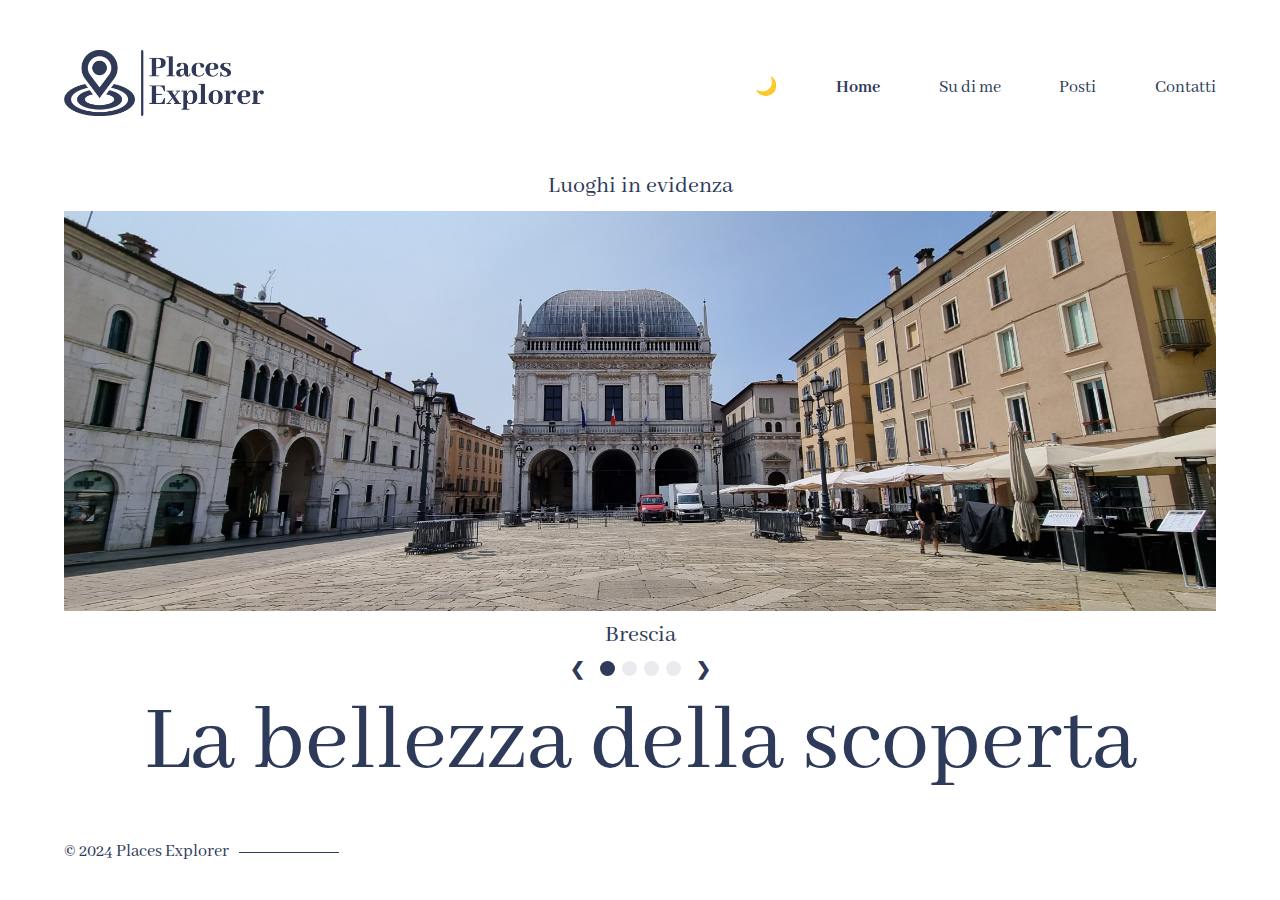
==== index.html @ 6d05692e "Add files via upload" ====
<!-- 
  problemi
- slideshow automatica non va
- dark mode non rimane attiva in tutti i siti (sessioni in js non vanno)
- dark mode incompleta
- provare a fare unico div che stampa tutte le immagini in modo dinamico da js nella slideshow dell'index
- possibile casella di ricerca per cercare luoghi (database che memorizza nomeluogo) usando ajax
-->


<!DOCTYPE html>
<html lang="it">
  <head>
    <meta charset="UTF-8" />
    <meta name="viewport" content="width=device-width, initial-scale=1.0" />
    <link rel="preconnect" href="https://fonts.googleapis.com" />
    <link rel="preconnect" href="https://fonts.gstatic.com" crossorigin />
    <link href='https://fonts.googleapis.com/css?family=Abhaya Libre' rel='stylesheet'>
    <link rel="icon" href="./favicon.ico" type="image/x-icon" />

    <link rel="stylesheet" href="css/style.css" />
    <link rel="stylesheet" href="css/index.css" />
    <script src="js/darkmode.js"></script>
    <script src="js/slideshow.js"></script>
    <title>PlacesExplorer | Home</title>

  </head>
  <body onload="cambioImg(1,4)">
    <div class="safe-area spaced-column">
      <nav>
        <div class="logo"><img src="img/logo.png" alt="Home" width="200" height="66"></div>
        <input type="checkbox" class="toggler" />
        <div class="hamburger"><div></div></div>
        <div class="menu">
          <button id="dark-switch" onclick="darkmode()">🌙</button>
          <a class="menu-item active" href="./index.html">Home</a>
          <a class="menu-item" href="./pages/about.html">Su di me</a>
          <a class="menu-item" href="./pages/places.html">Posti</a>
          <a class="menu-item" href="./pages/contacts.html">Contatti</a>
        </div>
      </nav>

      <br>
      <div class="text"><h3>Luoghi in evidenza</h3></div>
      <div class="content">
        <div class="slide-container">
          <div class="slide-image" id="1">
            <a href="pages/places.html"><img class="sl-image" src="./img/slideshow/1.jpg" style="width:100%"></a>
            <div class="text"><h3>Brescia</h3></div>
          </div>
      
          <div class="slide-image" id="2">
            <a href="pages/places.html"><img class="sl-image" src="./img/slideshow/2.jpg" style="width:100%"></a>
            <div class="text"><h3>Milano</h3></div>
          </div>
      
          <div class="slide-image" id="3">
            <a href="pages/places.html"><img class="sl-image" src="./img/slideshow/3.jpg" style="width:100%"></a>
            <div class="text"><h3>Roma</h3></div>
          </div>

          <div class="slide-image" id="4">
            <a href="pages/places.html"><img class="sl-image" src="./img/slideshow/4.jpg" style="width:100%"></a>
            <div class="text"><h3>Napoli</h3></div>
          </div>

          <br>
          <br>

          <div style="text-align:center">
            <span><a class="prev" onclick="cambioImg(-1,4)">❮</a></span>
            <span class="dot" onclick="cambioDot(1,4)"></span> 
            <span class="dot" onclick="cambioDot(2,4)"></span> 
            <span class="dot" onclick="cambioDot(3,4)"></span>
            <span class="dot" onclick="cambioDot(4,4)"></span>
            <span><a class="next" onclick="cambioImg(1,4)">❯</a></span>
          </div>
      
        </div>

        <br>
        <br>

        <h1 id="h1index">La bellezza della scoperta</h1>
      </div>
      
      <div class="footer">© 2024 Places Explorer</div>
    </div>
  </body>
</html>
---- css/style.css ----
:root {
  --primary800: #0e111b;
  --primary500: #2e3a59;
  --primary400: #434e6a;
  --gray100: #f7f7fc;
  --gray200: #eaebee;
}

* {
  margin: 0;
}

body, #dark-switch {
  font-family: "Abhaya Libre", sans-serif;
  font-size: 1.125rem;
  line-height: 24px;

}

h1 {
  font-size: 6rem;
  line-height: 104px;
}

h2 {
  font-size: 3rem;
  line-height: 56px;
}

h3 {
  font-size: 1.5rem;
  line-height: 32px;
}

h4 {
  font-size: 1.25rem;
  line-height: 24px;
}

h1,
h2,
h3,
h4,
h5,
h6,
p{
  color: var(--primary500);
  font-weight: normal;
}

#h1index{
  text-align: center;
}

a,
a:visited,
a:focus {
  text-decoration: none;
  color: var(--primary500);
}

.logo {
  font-size: 1.5rem;
  line-height: 32px;
}

nav .logo {
  font-weight: bold;
  color: var(--primary500);
}

nav .menu {
  display: flex;
  width: 40%;
  justify-content: space-between;
  flex-direction: row;
}

nav {
  display: flex;
  height: 80px;
  flex-direction: row;
  margin-top: 3rem;
  justify-content: space-between;
  align-items: center;
}

.active {
  font-weight: bold;
  /* color: red; */
}

.safe-area {
  max-width: 1200px;
  width: 90vw;
  margin-inline: auto;
  min-height: 100vh;
}

.spaced-column {
  display: flex;
  flex-direction: column;
  justify-content: space-between;
}

.content {
  display: flex;
  flex-direction: column;
  align-items: center;
  justify-content: center;
}

.content > :not(:last-child) {
  margin-bottom: 2rem;
}

.main-image {
  width: 100%;
  height: 400px;
  object-fit: cover;
  /* object-position: center; */
  display: block;
}

.full-width-img {
  width: 100%;
}

.title-block {
  width: 100%;
  margin-top: 5rem;
  margin-bottom: 5rem;
}

.title-block h1 {
  margin-bottom: 1rem;
}

.title-block h3 {
  letter-spacing: 3px;
  font-weight: bold;
}

.footer {
  padding-top: 2em;
  padding-bottom: 2em;
  color: var(--primary500);
  position: relative;
}

.footer::after {
  content: "";
  position: absolute;
  width: 100px;
  height: 1px;
  top: 50%;
  margin-left: 10px;
  background-color: var(--primary500);
}

.toggler {
  display: none;
}

/* @media (max-width: 1200px) {
  .safe-area {
    padding-inline: 1.5rem;
  }
} */

@media (max-width: 768px) {
  h1 {
    font-size: 2.5rem;
    line-height: 44px;
  }
  h2 {
    font-size: 2rem;
    line-height: 40px;
  }
  h3 {
    font-size: 1.125rem;
    line-height: 24px;
  }
  .title-block {
    margin-top: 0;
  }

  .toggler {
    opacity: 0;
    z-index: 3;
    display: block;
    cursor: pointer;
    width: 30px;
    height: 10px;
  }

  .hamburger {
    position: absolute;
    right: 0;
    z-index: 2;
    width: 30px;
    height: 10px;
    display: flex;
    flex-direction: column;
    align-items: center;
    justify-content: flex-end;
  }
  .hamburger > div {
    position: relative;
    width: 100%;
    height: 3px;
    background-color: var(--primary500);
  }

  .hamburger > div:before {
    content: "";
    position: absolute;
    top: -10px;
    background-color: inherit;
    width: 100%;
    height: 3px;
  }

  .toggler:checked {
    height: 30px;
  }

  .toggler:checked + .hamburger > div {
    transform: rotate(135deg);
    position: absolute;
    top: 0;
  }

  .toggler:checked + .hamburger > div:before {
    transform: rotate(90deg);
    top: 0;
  }

  .toggler:checked ~ .menu {
    display: flex;
    z-index: 1;
  }

  nav {
    position: relative;
  }

  nav .menu {
    position: fixed;
    height: 100vh;
    width: 100vw;
    display: none;
    flex-direction: column;
    justify-content: center;
    align-items: center;
    top: 50%;
    left: 50%;
    background-color: white;
    transform: translate(-50%, -50%);
    font-size: 1.7rem;
  }
}

.dark-mode{
  background-color: black;

  .menu{
    background-color: black;
  }

  .menu-item, h1, h2, h3, h4, .footer, #dark-switch, #dark-link{
    color: white;
  }

  /*non cambia immagine correttamente*/
  .logo img{
    background: cover;
    background: url(../img/logowhite.png);
  }
}

#dark-switch{
  padding: 0;
  border: none;
  background: none;
}
---- css/index.css ----
/*slideshow*/
.text{
    text-align: center;
  }
  
.slide-container{
    width: 100%;
    height: 400px;
}
  
.slide-image {
    width: 100%;
    height: 400px;
    object-fit: cover;
    /* object-position: center; */
    display: none;
}
  
/* Stile per i pulsanti "prev" e "next"*/
.prev, .next {
    cursor: pointer;
    padding: 10px;
    color: var(--primary500);
    font-weight: bold;
    font-size: 20;
    user-select: none;
}
  
/*Stile per i "dot"*/
.dot {
    cursor: pointer;
    height: 15px;
    width: 15px;
    margin: -1px 2px;
    background-color: var(--gray200);
    border-radius: 50%;
    display: inline-block;
    transition: background-color 0.6s ease;
    font-weight: bold;
    font-size: 18px;   
}
  
/* Cambia colore dei "dot" attivi */
  .dot.active {
    background-color:  var(--primary500);
}

.sl-image {
    width: 100%;
    height: 400px;
    object-fit: cover;
    transition: 1s;
    left: 0;
}
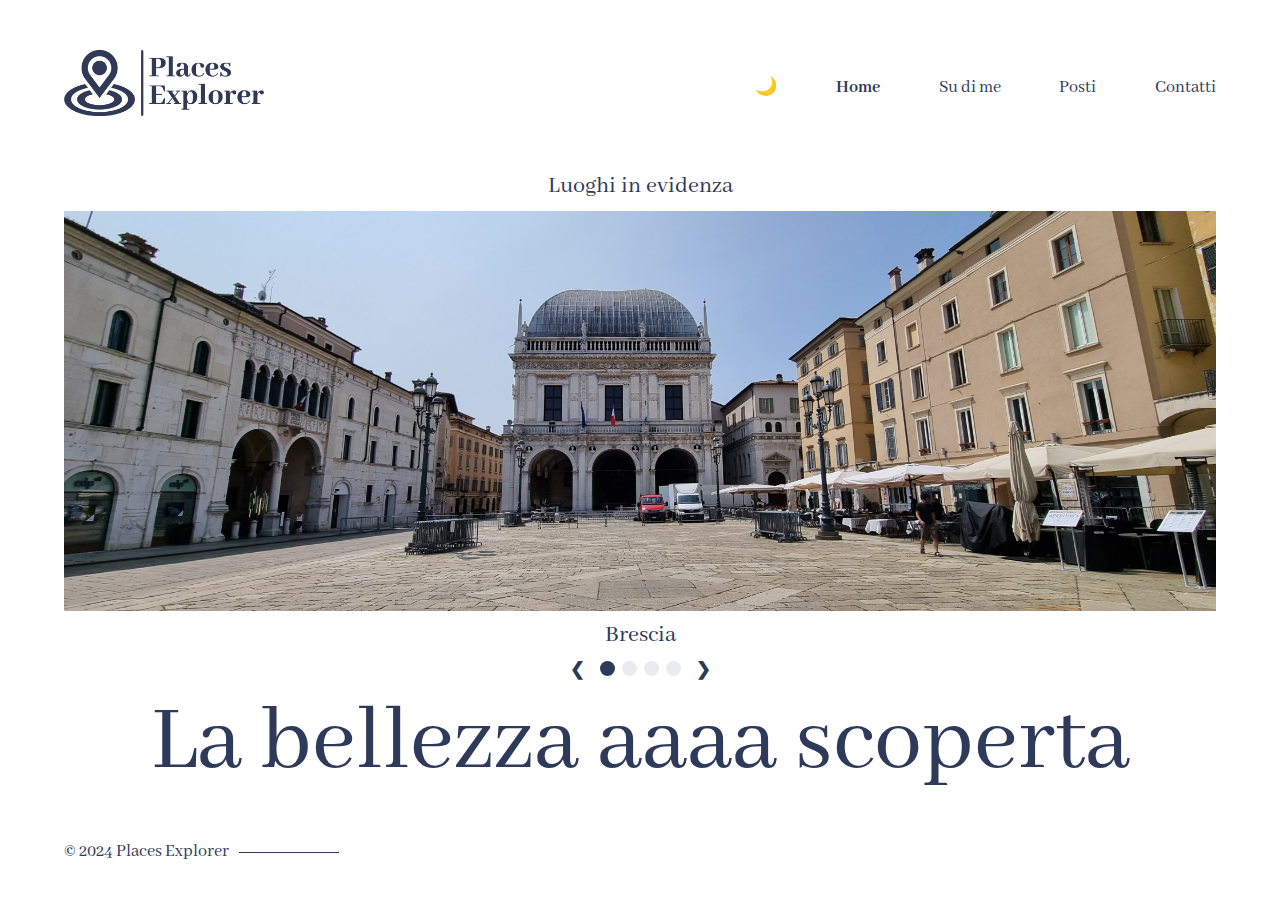
==== commit dbc6eeb9: "Update index.html" ====
--- a/index.html
+++ b/index.html
@@ -81,7 +81,7 @@
         <br>
         <br>
 
-        <h1 id="h1index">La bellezza della scoperta</h1>
+        <h1 id="h1index">La bellezza aaaa scoperta</h1>
       </div>
       
       <div class="footer">© 2024 Places Explorer</div>
